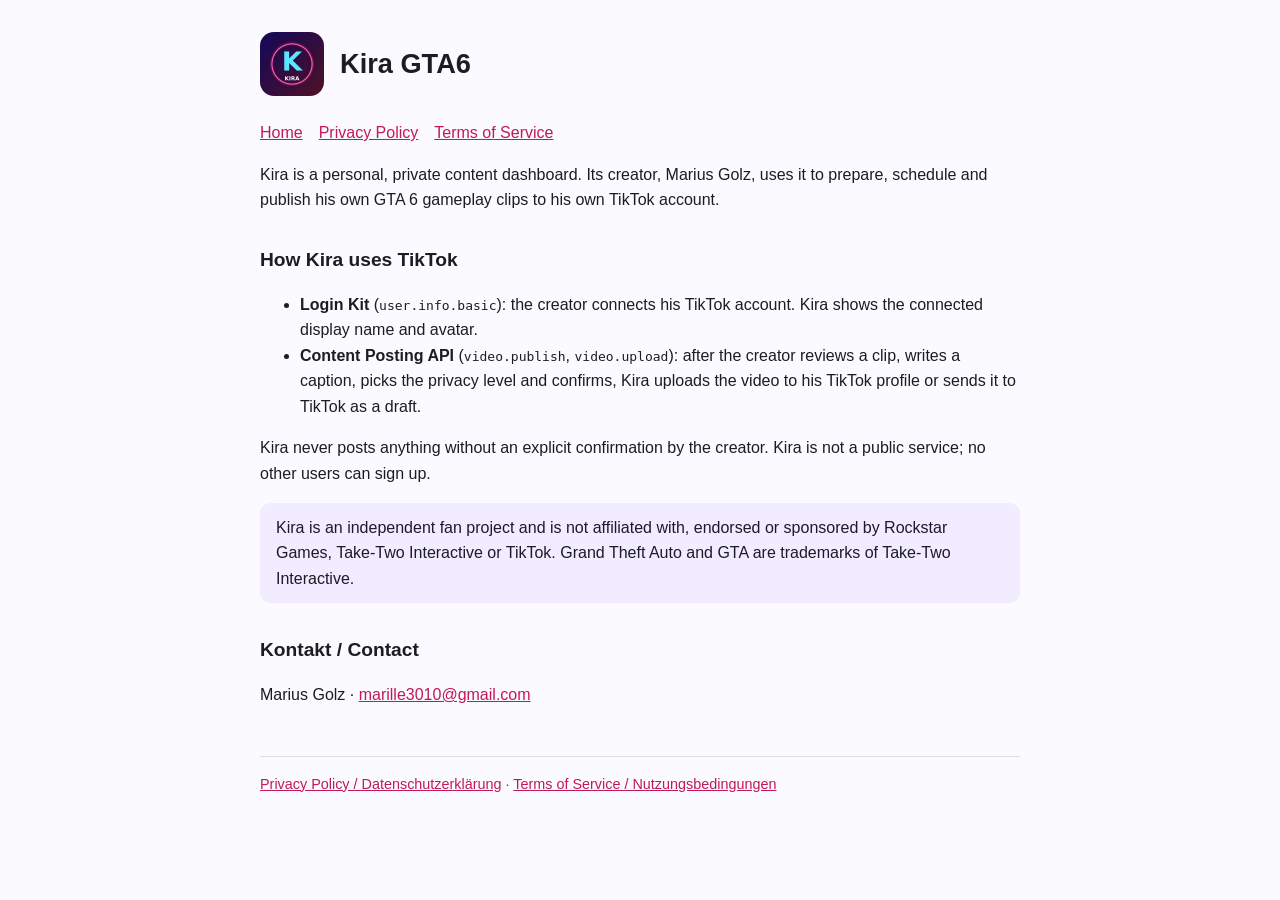
==== index.html @ 09895102 "Website, Datenschutz, Nutzungsbedingungen, TikTok-Bestätigung" ====
<!DOCTYPE html>
<html lang="en"><head><meta charset="utf-8"><meta name="viewport" content="width=device-width,initial-scale=1">
<title>Kira GTA6</title><link rel="icon" href="kira-gta6-icon.png"><link rel="stylesheet" href="style.css"></head>
<body>
<header><img src="kira-gta6-icon.png" alt="Kira icon"><h1>Kira GTA6</h1></header>
<nav><a href="index.html">Home</a><a href="privacy.html">Privacy Policy</a><a href="terms.html">Terms of Service</a></nav>
<p>Kira is a personal, private content dashboard. Its creator, Marius Golz, uses it to prepare, schedule and publish
his own GTA&nbsp;6 gameplay clips to his own TikTok account.</p>
<h2>How Kira uses TikTok</h2>
<ul>
<li><strong>Login Kit</strong> (<code>user.info.basic</code>): the creator connects his TikTok account. Kira shows the connected display name and avatar.</li>
<li><strong>Content Posting API</strong> (<code>video.publish</code>, <code>video.upload</code>): after the creator reviews a clip, writes a caption, picks the privacy level and confirms, Kira uploads the video to his TikTok profile or sends it to TikTok as a draft.</li>
</ul>
<p>Kira never posts anything without an explicit confirmation by the creator. Kira is not a public service; no other
users can sign up.</p>
<p class="note">Kira is an independent fan project and is not affiliated with, endorsed or sponsored by Rockstar Games,
Take-Two Interactive or TikTok. Grand Theft Auto and GTA are trademarks of Take-Two Interactive.</p>
<h2>Kontakt / Contact</h2>
<p>Marius Golz · <a href="mailto:marille3010@gmail.com">marille3010@gmail.com</a></p>
<footer><a href="privacy.html">Privacy Policy / Datenschutzerklärung</a> · <a href="terms.html">Terms of Service / Nutzungsbedingungen</a></footer>
</body></html>
---- style.css ----
body{font-family:-apple-system,BlinkMacSystemFont,"Segoe UI",Roboto,Arial,sans-serif;max-width:760px;margin:0 auto;padding:32px 20px 60px;line-height:1.6;color:#1d1b26;background:#fbfaff}
header{display:flex;align-items:center;gap:16px;margin-bottom:24px}header img{width:64px;height:64px;border-radius:14px}
h1{font-size:1.7rem;margin:0}h2{font-size:1.2rem;margin-top:2rem}a{color:#c2185b}
nav a{margin-right:16px}footer{margin-top:48px;font-size:.9rem;color:#555;border-top:1px solid #ddd;padding-top:16px}
.note{background:#f1ecff;padding:12px 16px;border-radius:10px}
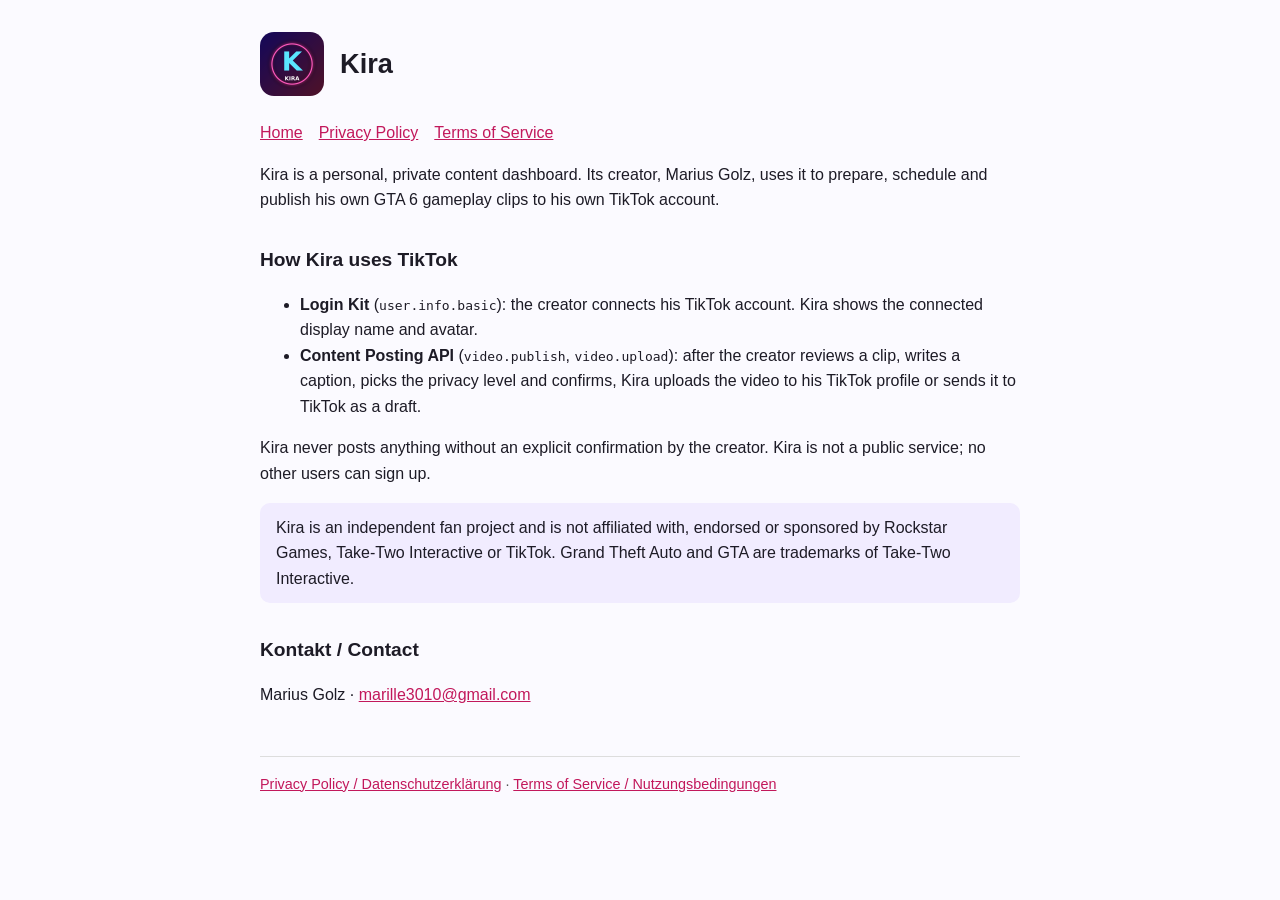
==== commit cad49ae0: "App heißt jetzt Kira" ====
--- a/index.html
+++ b/index.html
@@ -1,8 +1,8 @@
 <!DOCTYPE html>
 <html lang="en"><head><meta charset="utf-8"><meta name="viewport" content="width=device-width,initial-scale=1">
-<title>Kira GTA6</title><link rel="icon" href="kira-gta6-icon.png"><link rel="stylesheet" href="style.css"></head>
+<title>Kira</title><link rel="icon" href="kira-gta6-icon.png"><link rel="stylesheet" href="style.css"></head>
 <body>
-<header><img src="kira-gta6-icon.png" alt="Kira icon"><h1>Kira GTA6</h1></header>
+<header><img src="kira-gta6-icon.png" alt="Kira icon"><h1>Kira</h1></header>
 <nav><a href="index.html">Home</a><a href="privacy.html">Privacy Policy</a><a href="terms.html">Terms of Service</a></nav>
 <p>Kira is a personal, private content dashboard. Its creator, Marius Golz, uses it to prepare, schedule and publish
 his own GTA&nbsp;6 gameplay clips to his own TikTok account.</p>
